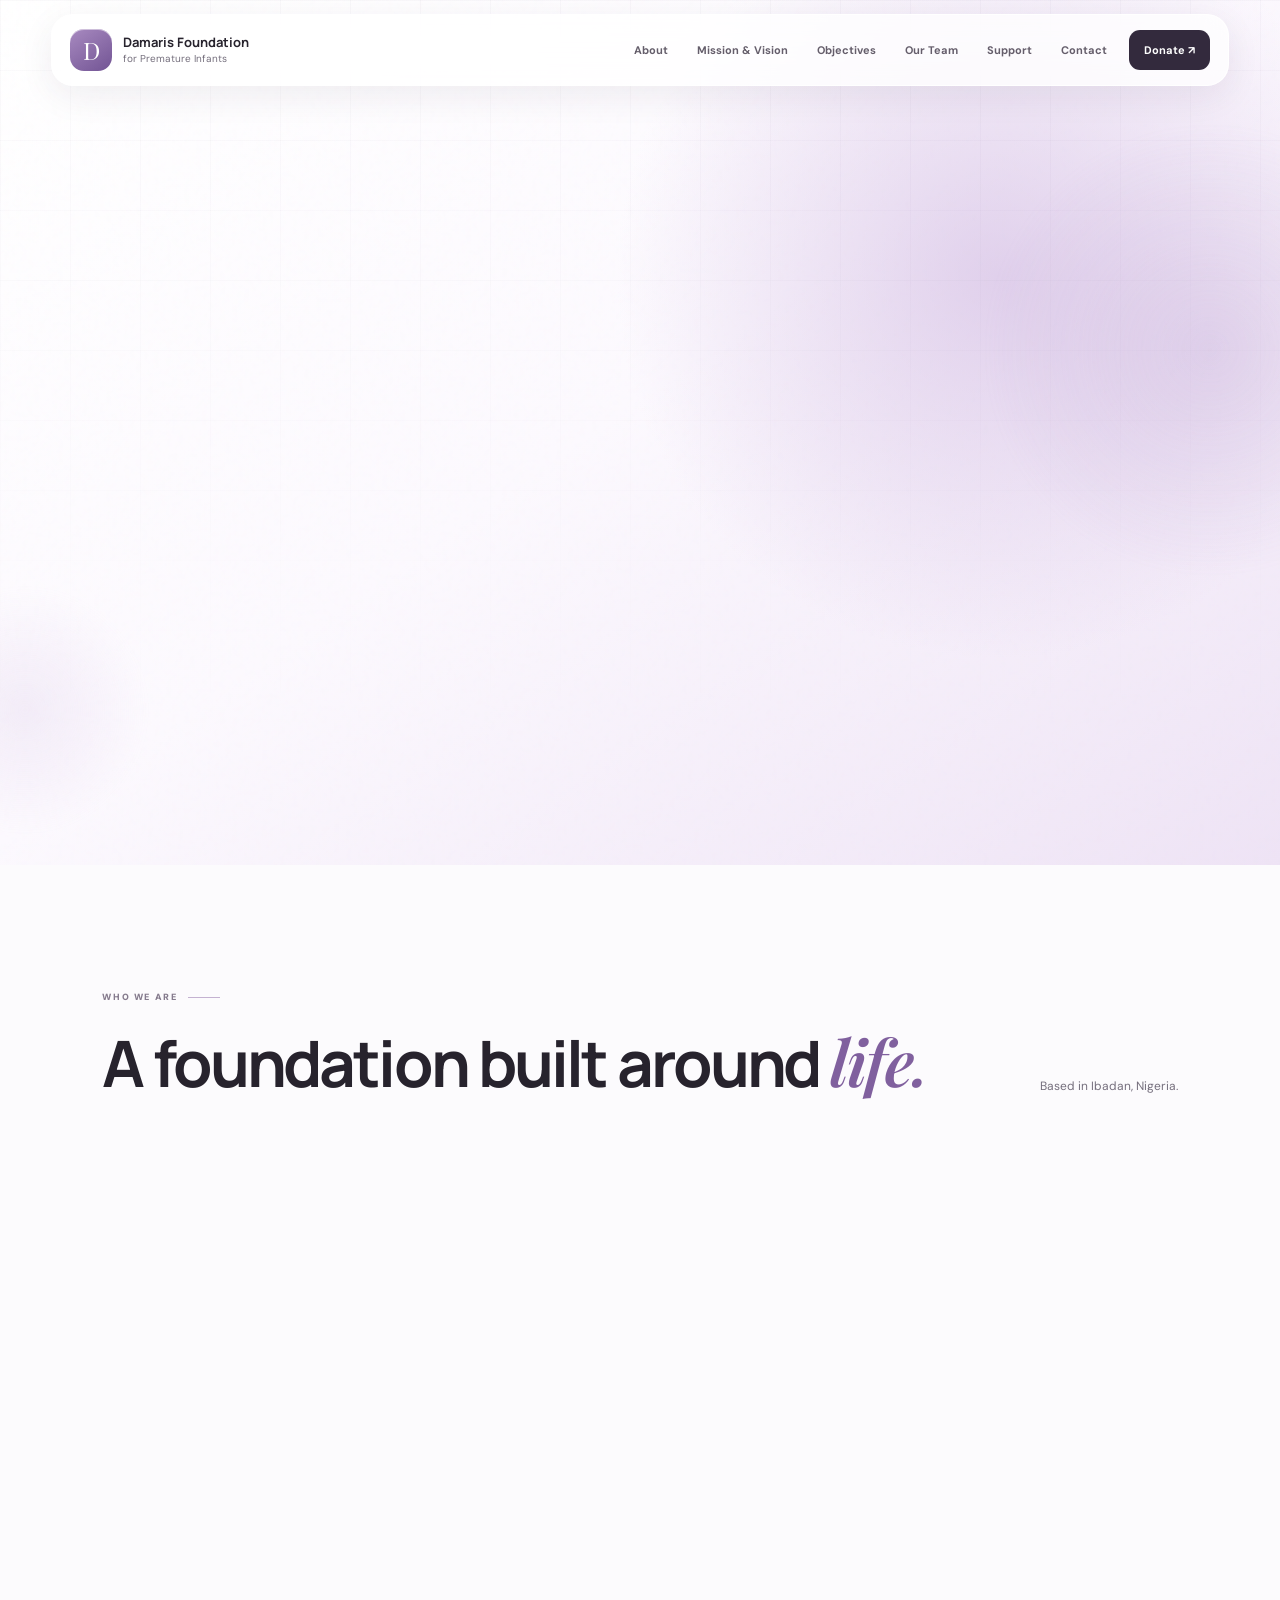
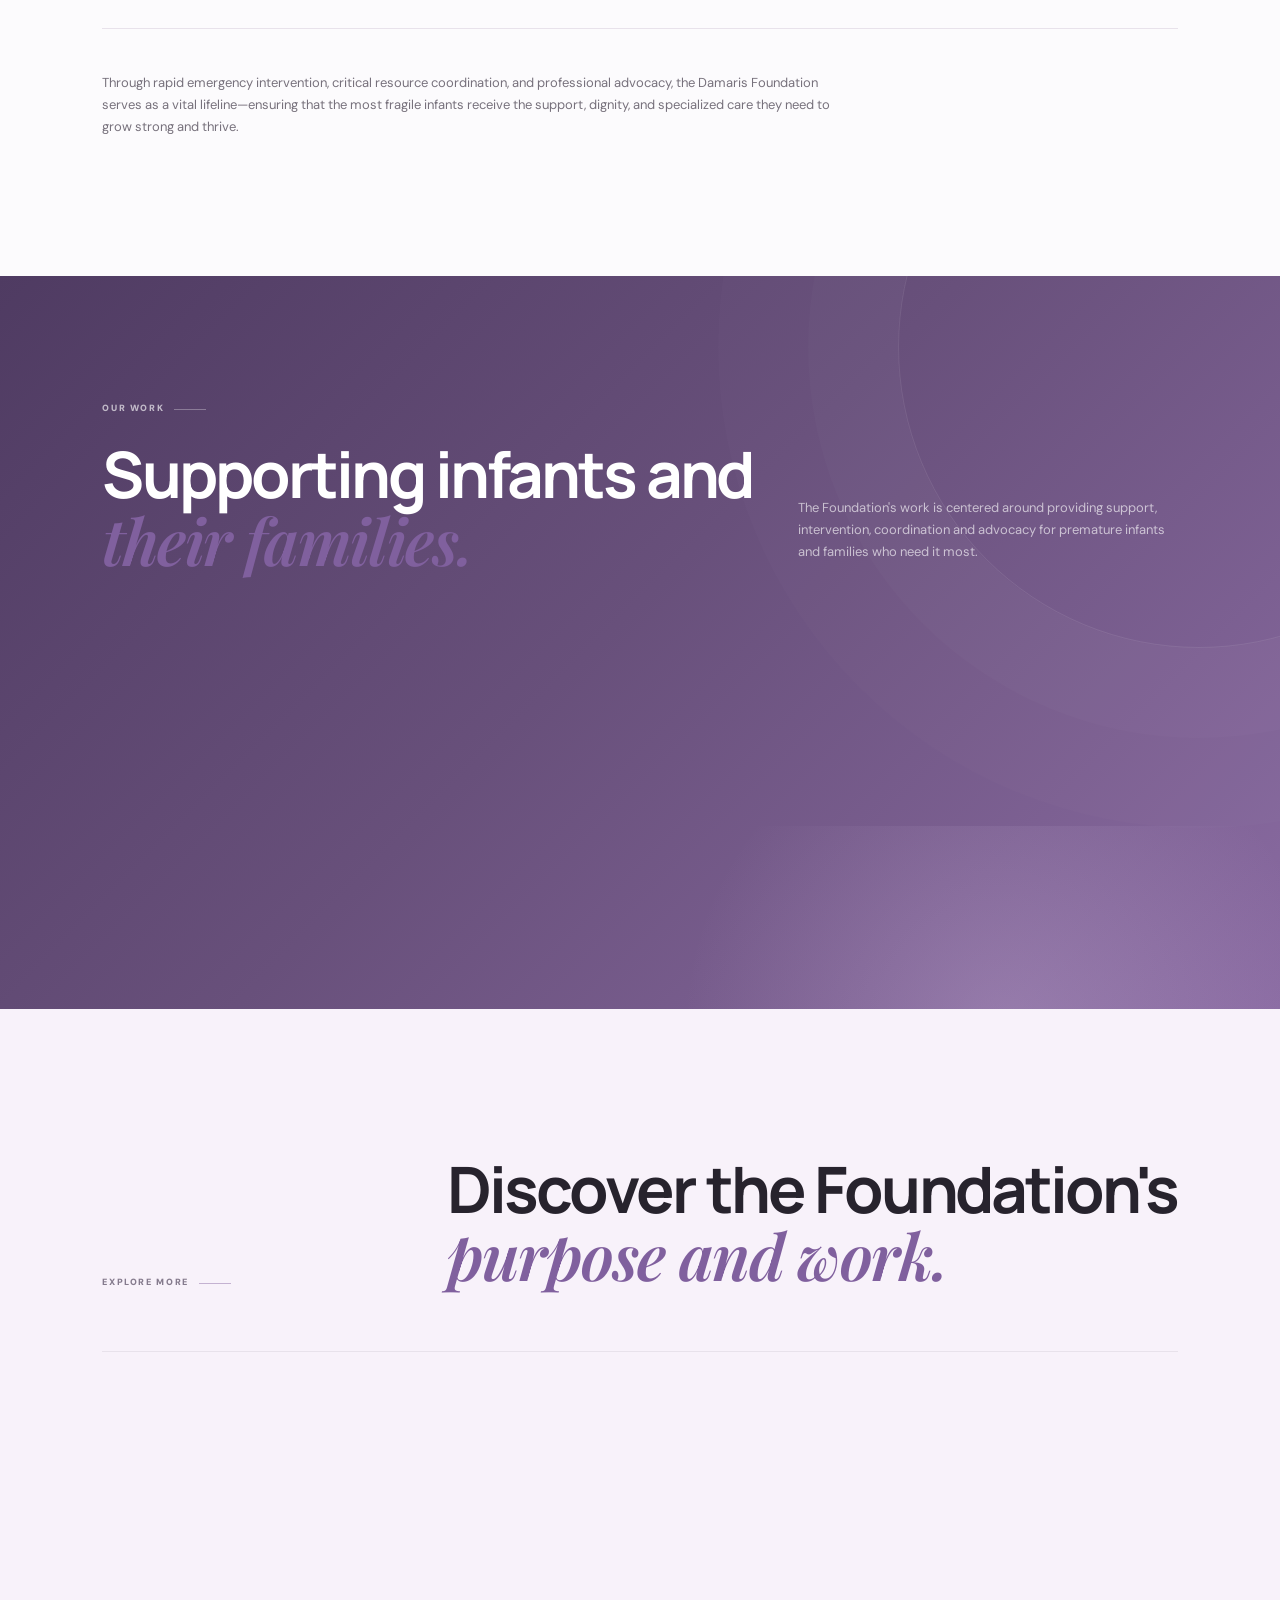
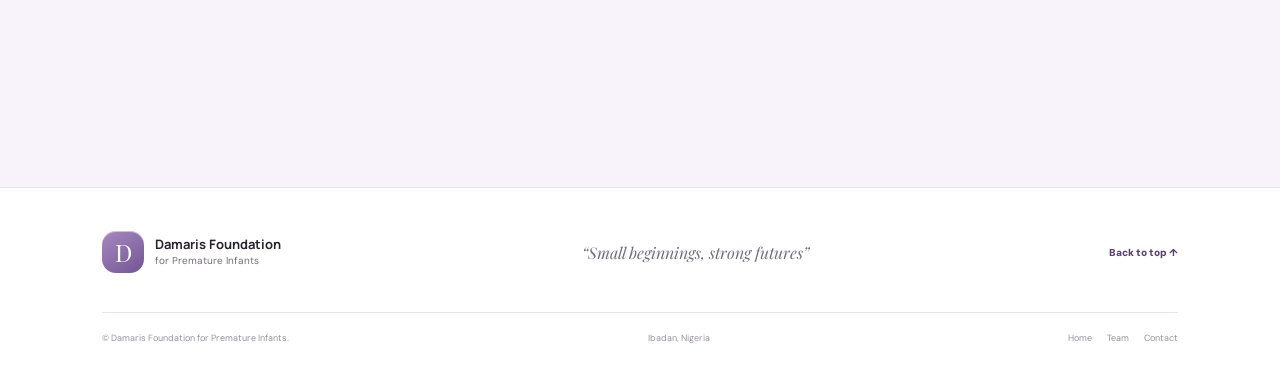
==== about.html @ d42436b1 "Create about.html" ====
<!doctype html>

<html lang="en">
<head>
<meta charset="utf-8">
<meta name="viewport" content="width=device-width,initial-scale=1">
<meta name="description" content="About the Damaris Foundation for Premature Infants.">
<meta name="theme-color" content="#cbb6dc"><title>About Us — Damaris Foundation for Premature Infants</title><link rel="preconnect" href="https://fonts.googleapis.com">
<link rel="preconnect" href="https://fonts.gstatic.com" crossorigin>
<link href="https://fonts.googleapis.com/css2?family=DM+Sans:wght@400;500;600;700&family=Manrope:wght@500;600;700;800&family=Playfair+Display:ital,wght@0,600;0,700;1,600;1,700&display=swap" rel="stylesheet"><link rel="stylesheet" href="style.css">
</head><body><div class="progress" id="progress"></div>
<div class="cursor-glow" id="cursorGlow"></div><!-- =========================
     HEADER
========================= --><header class="site-header" id="top">  <a class="brand" href="index.html" aria-label="Damaris Foundation home"><span class="brand-mark">
  <span>D</span>
</span>

<span>
  <strong>Damaris Foundation</strong>
  <small>for Premature Infants</small>
</span>

  </a><button
class="menu-toggle"
aria-label="Open navigation"
aria-expanded="false"

«»

<span></span>
<span></span>

  </button>  <nav class="nav" aria-label="Main navigation"><a href="about.html">About</a>

<a href="mission.html">Mission &amp; Vision</a>

<a href="objectives.html">Objectives</a>

<a href="team.html">Our Team</a>

<a href="support.html">Support</a>

<a href="contact.html">Contact</a>

<a class="nav-donate" href="support.html#donate">
  Donate <span>↗</span>
</a>

  </nav></header><main><!-- =========================
     PAGE HERO
========================= --><section class="hero">  <div class="hero-noise"></div>
  <div class="hero-orb orb-one"></div>
  <div class="hero-orb orb-two"></div>  <div class="hero-copy reveal"><div class="eyebrow-pill">
  <span></span>
  ABOUT THE FOUNDATION
</div>

<h1>
  Protecting fragile lives with
  <em>compassion.</em>
</h1>

<p class="hero-text">
  The Damaris Foundation for Premature Infants is a dedicated
  non-governmental organization based in Ibadan, Nigeria, working
  to reduce infant mortality and long-term disability caused by
  premature birth.
</p>

<div class="hero-meta">

  <span>
    <i></i>
    Ibadan, Nigeria
  </span>

  <span>
    Small beginnings · Strong futures
  </span>

</div>

  </div>  <div class="hero-stage reveal delay-2"><div class="stage-ring ring-one"></div>
<div class="stage-ring ring-two"></div>

<div class="stage-card main-stage-card">

  <img
    src="file_00000000c2e4821084c634d9afd5cbf8.png"
    alt="Damaris Foundation for Premature Infants logo"
  >

  <div class="stage-overlay"></div>

  <div class="stage-caption">

    <span>
      Small beginnings, strong futures
    </span>

    <strong>
      Damaris Foundation
    </strong>

  </div>

</div>

  </div></section><!-- =========================
     WHO WE ARE
========================= --><section class="section about-section">  <div class="section-kicker">
    WHO WE ARE
    <span></span>
  </div>  <div class="about-heading"><h2>
  A foundation built around
  <em>life.</em>
</h2>

<div class="heading-note">
  Based in Ibadan, Nigeria.
</div>

  </div>  <div class="about-layout"><div class="about-lead reveal">

  <p>
    The Damaris Foundation for Premature Infants is a dedicated
    non-governmental organization based in Ibadan, Nigeria, working
    tirelessly to reduce infant mortality and long-term disability
    caused by premature birth.
  </p>

  <p>
    Our mission is deeply inspired by the truth of Job 33:4:
    “The Spirit of God has made me; the breath of the Almighty gives me life.”
    We believe that every premature baby fighting for their breath
    in a neonatal unit is a precious child with a divine purpose.
  </p>

</div>


<div class="about-side reveal delay-1">

  <div class="quote-line"></div>

  <p>
    A premature arrival should never mean an early departure,
    and financial hardship should never stand in the way of a
    child’s right to breathe and survive.
  </p>

  <div class="side-label">
    THE DAMARIS BELIEF
  </div>

</div>

  </div>  <div class="about-bottom"><p>
  Through rapid emergency intervention, critical resource
  coordination, and professional advocacy, the Damaris Foundation
  serves as a vital lifeline—ensuring that the most fragile infants
  receive the support, dignity, and specialized care they need
  to grow strong and thrive.
</p>

  </div></section><!-- =========================
     WHAT WE DO
========================= --><section class="section purpose-section">  <div class="section-kicker light">
    OUR WORK
    <span></span>
  </div>  <div class="purpose-intro"><h2>
  Supporting infants and
  <br><em>their families.</em>
</h2>

<p>
  The Foundation's work is centered around providing support,
  intervention, coordination and advocacy for premature infants
  and families who need it most.
</p>

  </div>  <div class="purpose-grid"><article class="purpose-card reveal">

  <div class="card-number">
    01
  </div>

  <span>
    INTERVENTION
  </span>

  <h3>
    Rapid emergency support.
  </h3>

  <p>
    Through rapid emergency intervention and critical resource
    coordination, the Foundation seeks to help fragile infants
    receive the support they need.
  </p>

</article>


<article class="purpose-card accent reveal delay-1">

  <div class="card-number">
    02
  </div>

  <span>
    ADVOCACY
  </span>

  <h3>
    Professional advocacy.
  </h3>

  <p>
    The Foundation works to advocate for improved accessibility
    and support for premature infants and their families.
  </p>

</article>

  </div></section><!-- =========================
     NEXT STEPS
========================= --><section class="section values-section">  <div class="section-heading"><div class="section-kicker">
  EXPLORE MORE
  <span></span>
</div>

<h2>
  Discover the Foundation's
  <br><em>purpose and work.</em>
</h2>

  </div>  <div class="value-grid"><a
  class="value-card reveal"
  href="mission.html"
>

  <span>01</span>

  <div>

    <h3>
      Mission &amp; Vision
    </h3>

    <p>
      Learn about the Foundation's mission and vision.
    </p>

  </div>

  <b>↗</b>

</a>


<a
  class="value-card reveal delay-1"
  href="objectives.html"
>

  <span>02</span>

  <div>

    <h3>
      Our Objectives
    </h3>

    <p>
      Explore the Foundation's 15 objectives.
    </p>

  </div>

  <b>↗</b>

</a>


<a
  class="value-card reveal delay-2"
  href="team.html"
>

  <span>03</span>

  <div>

    <h3>
      Our Team
    </h3>

    <p>
      Meet the people supporting the Foundation's work.
    </p>

  </div>

  <b>↗</b>

</a>

  </div></section></main><!-- =========================
     FOOTER
========================= --><footer>  <div class="footer-top"><div class="brand footer-brand">

  <span class="brand-mark">
    <span>D</span>
  </span>

  <span>
    <strong>Damaris Foundation</strong>
    <small>for Premature Infants</small>
  </span>

</div>

<p>
  “Small beginnings, strong futures”
</p>

<a
  class="back-top"
  href="#top"
>
  Back to top ↑
</a>

  </div>  <div class="footer-bottom"><span>
  © <span id="year"></span>
  Damaris Foundation for Premature Infants.
</span>

<span>
  Ibadan, Nigeria
</span>

<div>

  <a href="index.html">
    Home
  </a>

  <a href="team.html">
    Team
  </a>

  <a href="contact.html">
    Contact
  </a>

</div>

  </div></footer><script src="script.js"></script></body>
</html>
---- style.css ----
:root{--ink:#27232d;--muted:#756f7d;--purple:#8767a8;--purple-deep:#5e4678;--lilac:#f1ebf7;--lilac-2:#e8def1;--paper:#fcfbfd;--white:#fff;--line:#e8e2eb;--dark:#332a3d;--shadow:0 25px 70px rgba(62,42,79,.11);--ease:cubic-bezier(.2,.8,.2,1)}*{box-sizing:border-box}html{scroll-behavior:smooth}body{margin:0;background:var(--paper);color:var(--ink);font-family:'DM Sans',sans-serif;line-height:1.7;overflow-x:hidden}body.modal-open{overflow:hidden}a{color:inherit;text-decoration:none}button{font:inherit}img{max-width:100%;display:block}.progress{position:fixed;top:0;left:0;width:0;height:3px;background:linear-gradient(90deg,#b99ad3,#7c5b9f);z-index:100}.cursor-glow{position:fixed;width:260px;height:260px;border-radius:50%;pointer-events:none;background:radial-gradient(circle,rgba(177,143,204,.14),transparent 65%);transform:translate(-50%,-50%);z-index:0;mix-blend-mode:multiply}.site-header{position:fixed;top:14px;left:4%;right:4%;height:72px;display:flex;align-items:center;justify-content:space-between;padding:0 18px;background:rgba(255,255,255,.78);border:1px solid rgba(255,255,255,.9);box-shadow:0 10px 35px rgba(47,32,58,.07);backdrop-filter:blur(18px);-webkit-backdrop-filter:blur(18px);border-radius:22px;z-index:80;transition:.35s var(--ease)}.site-header.scrolled{top:8px;height:66px;box-shadow:0 15px 45px rgba(47,32,58,.11)}.brand{display:flex;align-items:center;gap:11px}.brand-mark{width:42px;height:42px;border-radius:14px;background:linear-gradient(145deg,#a88ac0,#725494);display:grid;place-items:center;color:#fff;box-shadow:inset 0 1px rgba(255,255,255,.5)}.brand-mark span{font-family:'Playfair Display',serif;font-size:24px}.brand strong,.brand small{display:block;line-height:1.15}.brand strong{font-family:Manrope,sans-serif;font-size:13px}.brand small{font-size:10px;color:var(--muted);margin-top:3px}.nav{display:flex;align-items:center;gap:5px}.nav>a{font-size:11px;font-weight:700;color:#655e6b;padding:10px 12px;border-radius:11px;transition:.25s}.nav>a:hover{background:var(--lilac);color:var(--purple-deep)}.nav .nav-donate{background:var(--dark);color:#fff;padding:11px 15px;margin-left:5px}.nav-donate span{display:inline-block;transition:.25s}.nav-donate:hover{background:var(--purple)!important;color:#fff!important}.nav-donate:hover span{transform:translate(2px,-2px)}.menu-toggle{display:none;border:0;background:transparent;width:42px;height:42px;border-radius:12px}.menu-toggle span{display:block;width:20px;height:2px;background:var(--ink);margin:5px auto}.hero{position:relative;min-height:850px;padding:170px 8% 95px;display:grid;grid-template-columns:1.02fr .98fr;align-items:center;gap:6%;overflow:hidden;background:radial-gradient(circle at 80% 35%,rgba(216,198,228,.42),transparent 30%),linear-gradient(145deg,#fff 0%,#fcfafd 55%,#f4eef8 100%)}.hero:before{content:'';position:absolute;inset:0;background-image:linear-gradient(rgba(111,87,129,.035) 1px,transparent 1px),linear-gradient(90deg,rgba(111,87,129,.035) 1px,transparent 1px);background-size:70px 70px;mask-image:linear-gradient(to bottom,#000,transparent 85%)}.hero-noise{position:absolute;inset:0;opacity:.035;background-image:url("data:image/svg+xml,%3Csvg viewBox='0 0 180 180' xmlns='http://www.w3.org/2000/svg'%3E%3Cfilter id='n'%3E%3CfeTurbulence type='fractalNoise' baseFrequency='.8' numOctaves='4' stitchTiles='stitch'/%3E%3C/filter%3E%3Crect width='100%25' height='100%25' filter='url(%23n)' opacity='.35'/%3E%3C/svg%3E")} .hero-orb{position:absolute;border-radius:50%;filter:blur(2px);animation:float 9s ease-in-out infinite}.orb-one{width:460px;height:460px;right:-160px;top:120px;background:radial-gradient(circle,rgba(166,132,194,.2),rgba(166,132,194,0) 70%)}.orb-two{width:250px;height:250px;left:-100px;bottom:30px;background:radial-gradient(circle,rgba(214,192,228,.24),transparent 70%);animation-delay:-3s}.hero-copy,.hero-stage{position:relative;z-index:2}.eyebrow-pill{display:inline-flex;align-items:center;gap:9px;border:1px solid var(--line);background:rgba(255,255,255,.68);padding:8px 12px;border-radius:999px;font-size:9px;font-weight:800;letter-spacing:.16em;color:#6f6678;box-shadow:0 8px 25px rgba(66,44,82,.04)}.eyebrow-pill span{width:6px;height:6px;border-radius:50%;background:var(--purple);box-shadow:0 0 0 5px rgba(135,103,168,.1)}h1,h2,h3{font-family:Manrope,sans-serif;line-height:1.04;margin:0}h1{font-size:clamp(52px,6.5vw,91px);letter-spacing:-.055em;margin:28px 0 24px;font-weight:800}h1 em,h2 em,h3 em{font-family:'Playfair Display',serif;font-weight:600;color:var(--purple);letter-spacing:-.025em}.hero-text{max-width:570px;font-size:17px;color:#6e6874;line-height:1.8}.scripture-card{display:flex;gap:14px;max-width:570px;margin:29px 0 28px;padding:18px 20px;border:1px solid rgba(125,94,153,.15);background:rgba(255,255,255,.66);border-radius:18px;box-shadow:0 15px 40px rgba(82,57,98,.05)}.verse-mark{font-family:'Playfair Display',serif;font-size:42px;color:#b79aca;line-height:.7}.scripture-card span{font-size:9px;font-weight:800;letter-spacing:.18em;color:var(--purple-deep)}.scripture-card p{margin:5px 0 0;font-family:'Playfair Display',serif;font-style:italic;font-size:16px;line-height:1.5;color:#49414f}.hero-actions{display:flex;gap:10px;align-items:center}.btn{display:inline-flex;align-items:center;justify-content:center;gap:10px;border-radius:13px;padding:14px 18px;font-size:11px;font-weight:800;letter-spacing:.02em;border:1px solid transparent;transition:.35s var(--ease);cursor:pointer}.btn span{transition:.35s}.btn:hover{transform:translateY(-3px);box-shadow:0 14px 30px rgba(66,44,82,.13)}.btn:hover span{transform:translate(3px,-3px)}.primary{background:var(--dark);color:#fff}.primary:hover{background:var(--purple)}.ghost{background:rgba(255,255,255,.72);border-color:var(--line)}.hero-meta{display:flex;gap:22px;margin-top:27px;font-size:10px;color:#8a828e;font-weight:700}.hero-meta span:first-child{display:flex;align-items:center;gap:7px}.hero-meta i{width:6px;height:6px;border-radius:50%;background:var(--purple)}.hero-stage{min-height:570px;display:grid;place-items:center}.stage-ring{position:absolute;border:1px solid rgba(130,95,157,.15);border-radius:50%;animation:spin 20s linear infinite}.ring-one{width:570px;height:570px}.ring-two{width:455px;height:455px;border-style:dashed;animation-duration:28s;animation-direction:reverse}.main-stage-card{position:relative;width:min(410px,80%);height:530px;border-radius:180px 180px 28px 28px;overflow:hidden;box-shadow:0 35px 90px rgba(72,49,89,.2);transform:rotate(1deg);animation:heroFloat 7s ease-in-out infinite}.main-stage-card img{width:100%;height:100%;object-fit:cover;filter:saturate(.85) contrast(.96)}.stage-overlay{position:absolute;inset:0;background:linear-gradient(to top,rgba(36,27,43,.76),transparent 55%)}.stage-caption{position:absolute;left:30px;right:30px;bottom:28px;color:#fff}.stage-caption span{font-size:10px;opacity:.75}.stage-caption strong{display:block;font-family:'Playfair Display',serif;font-size:29px;line-height:1.1;margin-top:6px}.floating-card{position:absolute;background:rgba(255,255,255,.88);border:1px solid rgba(255,255,255,.95);backdrop-filter:blur(14px);box-shadow:var(--shadow);border-radius:18px;padding:15px 17px;display:flex;gap:12px;z-index:4;animation:float 6s ease-in-out infinite}.floating-top{top:70px;right:2px}.floating-bottom{bottom:56px;left:2px;animation-delay:-2s}.mini-icon{width:38px;height:38px;border-radius:12px;background:var(--lilac);display:grid;place-items:center;color:var(--purple);font-size:23px}.floating-card small{display:block;font-size:8px;font-weight:800;letter-spacing:.14em;color:#8b8191}.floating-card strong{display:block;font-family:Manrope,sans-serif;font-size:12px;line-height:1.35}.floating-card a{font-size:11px;color:var(--purple);font-weight:800}.pulse-dot,.emergency-badge i{width:7px;height:7px;background:#9c78b9;border-radius:50%;display:inline-block;box-shadow:0 0 0 6px rgba(156,120,185,.11);margin-top:5px}.scroll-cue{position:absolute;bottom:30px;left:8%;display:flex;align-items:center;gap:13px;font-size:9px;text-transform:uppercase;letter-spacing:.18em;color:#938b99;font-weight:800;z-index:2}.scroll-cue i{font-style:normal;font-size:17px;animation:bob 1.7s ease-in-out infinite}.trust-strip{display:grid;grid-template-columns:repeat(5,1fr);border-bottom:1px solid var(--line);background:#fff}.trust-strip div{padding:18px 10px;text-align:center;border-right:1px solid var(--line);font-size:10px;font-weight:800;letter-spacing:.08em;color:#6d6572}.trust-strip div:last-child{border:0}.trust-strip span{color:#b09bc0;margin-right:7px}.section{position:relative;padding:125px 8%;overflow:hidden}.section-kicker{display:flex;align-items:center;gap:10px;font-size:9px;letter-spacing:.18em;font-weight:900;color:#857b8d}.section-kicker span{width:32px;height:1px;background:#c4b2d1}.section-kicker.light{color:rgba(255,255,255,.64)}.section-kicker.light span{background:rgba(255,255,255,.3)}.about-heading{display:flex;justify-content:space-between;align-items:end;gap:50px;margin-top:23px}.about-heading h2,.section-heading h2,.purpose-intro h2,.objectives-head h2,.team-head h2,.gallery-head h2,.contact-head h2{font-size:clamp(38px,5vw,65px);letter-spacing:-.045em}.heading-note{max-width:300px;color:var(--muted);font-size:12px}.about-layout{display:grid;grid-template-columns:1.2fr .8fr;gap:11%;margin-top:65px}.about-lead p:first-child{font-family:'Playfair Display',serif;font-size:28px;line-height:1.42;color:#443b49}.about-lead p{font-size:15px;color:#706976;max-width:710px}.about-side{padding:25px 0}.quote-line{width:48px;height:3px;background:var(--purple);margin-bottom:23px}.about-side p{font-family:'Playfair Display',serif;font-style:italic;font-size:26px;line-height:1.35;color:#443a49}.side-label{margin-top:35px;font-size:9px;letter-spacing:.18em;font-weight:900;color:#a096a6}.about-bottom{display:grid;grid-template-columns:1fr auto;gap:40px;border-top:1px solid var(--line);margin-top:55px;padding-top:30px}.about-bottom p{max-width:730px;color:#77717c;font-size:13px}.arrow-link{align-self:center;font-size:11px;font-weight:900;color:var(--purple-deep);border-bottom:1px solid #cdbddd;padding-bottom:4px}.arrow-link span{margin-left:9px}.purpose-section{background:linear-gradient(135deg,#30273a,#42334d 70%,#59426a);color:#fff}.purpose-section:before{content:'';position:absolute;width:600px;height:600px;right:-220px;top:-230px;border-radius:50%;border:1px solid rgba(255,255,255,.09);box-shadow:0 0 0 90px rgba(255,255,255,.015),0 0 0 180px rgba(255,255,255,.01)}.purpose-intro{display:flex;justify-content:space-between;align-items:end;gap:40px;margin-top:24px}.purpose-intro h2{font-size:clamp(42px,5vw,68px)}.purpose-intro p{max-width:380px;color:rgba(255,255,255,.63);font-size:13px}.purpose-grid{display:grid;grid-template-columns:1fr 1fr;gap:20px;margin-top:55px}.purpose-card{position:relative;padding:35px;border-radius:25px;background:rgba(255,255,255,.07);border:1px solid rgba(255,255,255,.1);overflow:hidden;transition:.45s var(--ease)}.purpose-card:hover{transform:translateY(-8px);background:rgba(255,255,255,.1)}.purpose-card.accent{background:linear-gradient(145deg,#9a79b8,#725392)}.purpose-card .card-number{position:absolute;right:28px;top:23px;font-size:12px;color:rgba(255,255,255,.4);font-weight:800}.purpose-card>span{font-size:9px;letter-spacing:.18em;font-weight:900;color:rgba(255,255,255,.62)}.purpose-card h3{font-size:31px;margin:20px 0 16px;max-width:450px}.purpose-card p{color:rgba(255,255,255,.78);font-size:14px;max-width:560px}.purpose-card .expand-copy{border-top:1px solid rgba(255,255,255,.12);margin-top:22px;padding-top:20px;color:rgba(255,255,255,.63);font-size:12px}.values-section{background:#fff}.section-heading{display:flex;justify-content:space-between;align-items:end;gap:40px}.section-heading h2{margin-top:22px}.value-grid{margin-top:60px;border-top:1px solid var(--line)}.value-card{width:100%;display:grid;grid-template-columns:70px 1fr 40px;gap:25px;text-align:left;align-items:center;padding:27px 0;border:0;border-bottom:1px solid var(--line);background:transparent;cursor:pointer;transition:.4s var(--ease)}.value-card:hover{padding-left:18px;padding-right:18px;background:var(--lilac);border-radius:17px}.value-card>span{font-size:10px;color:#b09bc0;font-weight:900}.value-card h3{font-size:22px;margin-bottom:5px}.value-card p{margin:0;color:#77717c;font-size:12px;max-width:720px}.value-card>b{font-size:17px;color:var(--purple);font-weight:500;justify-self:end;transition:.35s}.value-card:hover>b{transform:translate(4px,-4px)}.objectives-section{background:#f6f2f8}.objectives-head{display:flex;justify-content:space-between;align-items:end;gap:40px}.objectives-head>p{max-width:370px;color:#77717c;font-size:12px}.objective-progress{display:flex;align-items:center;gap:13px;margin:50px 0 18px}.objective-progress>span{font-family:'Playfair Display',serif;font-size:25px;color:var(--purple)}.objective-progress>div{height:2px;background:#ddd2e3;flex:1}.objective-progress i{display:block;width:15%;height:100%;background:var(--purple)}.objective-progress small{font-size:9px;color:#9a909f;text-transform:uppercase;letter-spacing:.15em}.objectives{border-top:1px solid #ded4e3}.objective{border-bottom:1px solid #ded4e3}.objective button{width:100%;border:0;background:transparent;display:grid;grid-template-columns:60px 1fr 30px;align-items:center;gap:10px;padding:20px 0;text-align:left;cursor:pointer}.objective button>span:first-child{font-size:10px;color:#a993b9;font-weight:900}.objective strong{font-family:Manrope,sans-serif;font-size:13px}.objective button>span:last-child{font-size:20px;color:#8d7a9b;text-align:right;transition:.3s}.objective.open button>span:last-child{transform:rotate(45deg)}.objective .body{max-height:0;overflow:hidden;color:#716a77;font-size:12px;line-height:1.8;transition:max-height .55s var(--ease),padding .55s var(--ease);padding:0 70px}.objective.open .body{max-height:180px;padding:0 70px 22px}.team-section{background:#fff}.team-head{display:flex;justify-content:space-between;align-items:end;gap:40px}.team-head>p{max-width:320px;color:#77717c;font-size:12px}.team-feature{margin-top:60px;display:grid;grid-template-columns:1fr 1fr;background:#f2edf6;border-radius:30px;overflow:hidden;min-height:550px}.feature-image{overflow:hidden}.feature-image img{width:100%;height:100%;object-fit:cover;object-position:center;filter:saturate(.86);transition:transform 1s var(--ease)}.team-feature:hover .feature-image img{transform:scale(1.04)}.feature-copy{position:relative;padding:55px;display:flex;flex-direction:column;justify-content:center}.feature-number{position:absolute;top:40px;right:42px;font-size:10px;color:#ae9aba;font-weight:900}.feature-copy small{font-size:9px;letter-spacing:.18em;color:#8b8091;font-weight:900}.feature-copy h3{font-size:clamp(42px,5vw,69px);margin:20px 0 20px;letter-spacing:-.055em}.feature-copy p{max-width:440px;color:#746d79;font-size:13px}.feature-open{align-self:flex-start;border:0;background:transparent;padding:0;margin-top:25px;font-size:11px;font-weight:900;color:var(--purple-deep);cursor:pointer}.feature-open span{margin-left:8px}.team-grid{display:grid;grid-template-columns:repeat(4,1fr);gap:15px;margin-top:18px}.team-card{position:relative;border-radius:20px;overflow:hidden;background:#f7f4f8;border:1px solid var(--line);cursor:pointer;min-height:340px;transition:.5s var(--ease)}.team-card:hover{transform:translateY(-8px);box-shadow:var(--shadow)}.team-card img{width:100%;height:260px;object-fit:cover;transition:transform .8s var(--ease);filter:saturate(.9)}.team-card:hover img{transform:scale(1.045)}.team-card-info{padding:15px}.team-card h3{font-size:16px;line-height:1.2}.team-card p{margin:7px 0 0;color:#8a828e;font-size:10px;line-height:1.4}.team-placeholder{height:260px;background:radial-gradient(circle at 50% 35%,#ddd0e6,transparent 28%),linear-gradient(135deg,#f4eff7,#e8dfef);position:relative}.team-placeholder:after{content:'+';position:absolute;inset:0;display:grid;place-items:center;color:#a58eb3;font-size:40px;font-weight:200}.support-section{background:#fff;padding-top:95px}.support-shell{position:relative;overflow:hidden;border-radius:34px;padding:75px 7%;background:linear-gradient(135deg,#342a40,#4d3a5c);color:#fff;display:grid;grid-template-columns:1.2fr .8fr;gap:50px;align-items:center}.support-shell:before{content:'';position:absolute;width:500px;height:500px;border:1px solid rgba(255,255,255,.08);border-radius:50%;right:-100px;top:-230px;box-shadow:0 0 0 70px rgba(255,255,255,.015),0 0 0 140px rgba(255,255,255,.01)}.support-copy,.support-action{position:relative;z-index:2}.support-copy h2{font-size:clamp(45px,5vw,68px);letter-spacing:-.05em;margin:20px 0}.support-copy p{max-width:600px;color:rgba(255,255,255,.68);font-size:13px}.support-action{border-left:1px solid rgba(255,255,255,.12);padding-left:45px}.emergency-badge{display:flex;align-items:center;gap:9px;font-size:9px;letter-spacing:.15em;font-weight:900;color:#cab8d5}.big-phone{font-family:'Playfair Display',serif;font-size:37px;display:block;margin:16px 0 22px}.support-buttons{display:flex;gap:8px}.btn.light{background:#fff;color:#382d43}.btn.outline-light{border-color:rgba(255,255,255,.25);color:#fff;background:transparent}.gallery-section{background:#f7f4f8}.gallery-head{display:flex;justify-content:space-between;align-items:end;gap:40px;margin-top:20px}.gallery-head p{max-width:320px;color:#77717c;font-size:12px}.gallery-grid{display:grid;grid-template-columns:1.2fr .8fr .8fr;grid-template-rows:250px 250px;gap:14px;margin-top:55px}.gallery-item{position:relative;border:0;padding:0;overflow:hidden;border-radius:20px;background:#ddd;cursor:pointer}.gallery-item.tall{grid-row:span 2}.gallery-item img{width:100%;height:100%;object-fit:cover;transition:transform .8s var(--ease);filter:saturate(.83)}.gallery-item:after{content:'';position:absolute;inset:0;background:linear-gradient(to top,rgba(27,20,33,.6),transparent 55%)}.gallery-item span{position:absolute;z-index:2;left:20px;bottom:18px;color:#fff;font-size:9px;letter-spacing:.12em;font-weight:800}.gallery-item:hover img{transform:scale(1.06)}.donate-section{background:#fff}.donate-card{min-height:390px;border:1px solid var(--line);border-radius:30px;background:linear-gradient(135deg,#fff,#f5eff8);display:grid;grid-template-columns:1fr .7fr;align-items:center;gap:30px;padding:65px 7%;overflow:hidden;position:relative}.donate-card:after{content:'';position:absolute;width:370px;height:370px;border-radius:50%;right:-120px;bottom:-190px;background:rgba(171,140,194,.15)}.donate-copy h2{font-size:clamp(44px,5vw,68px);margin:20px 0}.donate-copy p{max-width:520px;color:#77717c;font-size:13px}.coming-box{justify-self:end;width:240px;height:240px;border-radius:50%;background:var(--dark);color:#fff;display:flex;flex-direction:column;justify-content:center;align-items:center;text-align:center;box-shadow:0 25px 70px rgba(52,42,64,.2);transform:rotate(5deg);transition:.5s}.coming-box:hover{transform:rotate(0) scale(1.04)}.coming-box span{font-size:8px;letter-spacing:.18em;color:#c8b7d2}.coming-box strong{font-family:'Playfair Display',serif;font-size:31px;line-height:1}.coming-box i{font-style:normal;margin-top:13px;color:#c7b2d4}.contact-section{background:#f4f0f6}.contact-head{display:flex;justify-content:space-between;align-items:end;gap:40px;margin-top:20px}.contact-head p{max-width:300px;color:#77717c;font-size:12px}.contact-grid{display:grid;grid-template-columns:1fr 1fr 1fr;gap:14px;margin-top:55px}.contact-card{padding:30px;border:1px solid var(--line);background:#fff;border-radius:22px;min-height:320px;transition:.4s}.contact-card:hover{transform:translateY(-5px);box-shadow:var(--shadow)}.card-tag{font-size:8px;letter-spacing:.18em;font-weight:900;color:#9a8da2}.contact-card h3{font-size:21px;line-height:1.35;margin:24px 0}.contact-link{display:flex;justify-content:space-between;gap:20px;border-top:1px solid var(--line);padding:14px 0;font-size:11px;color:#6c6472;font-weight:700}.contact-link span{color:var(--purple)}.emergency-card{background:linear-gradient(145deg,#3a2f46,#59426a);color:#fff;border-color:transparent}.emergency-card .emergency-badge{color:#d9c9e2}.emergency-card h3{font-size:29px}.emergency-card p{color:rgba(255,255,255,.58);font-size:11px}.emergency-number{font-family:'Playfair Display',serif;font-size:29px;display:block;margin:17px 0}.mini-actions{display:flex;gap:8px}.mini-actions a{border:1px solid rgba(255,255,255,.18);border-radius:10px;padding:9px 12px;font-size:10px}.social-tag{display:block;margin-top:38px}.socials{display:flex;gap:7px;flex-wrap:wrap;margin-top:12px}.socials a{padding:8px 10px;border:1px solid var(--line);border-radius:10px;font-size:10px;font-weight:800}.socials a:hover{background:var(--lilac);color:var(--purple-deep)}footer{background:#fff;border-top:1px solid var(--line);padding:35px 8% 22px}.footer-top{display:flex;align-items:center;justify-content:space-between;gap:25px;padding-bottom:30px}.footer-top>p{font-family:'Playfair Display',serif;font-style:italic;color:#756d7b}.back-top{font-size:10px;font-weight:900;color:var(--purple-deep)}.footer-bottom{border-top:1px solid var(--line);padding-top:18px;display:flex;align-items:center;gap:25px;justify-content:space-between;color:#9a929e;font-size:9px}.footer-bottom div{display:flex;gap:15px}.modal,.lightbox{position:fixed;inset:0;display:none;z-index:100}.modal.open,.lightbox.open{display:block}.modal-backdrop,.lightbox:before{position:absolute;inset:0;background:rgba(26,20,31,.65);backdrop-filter:blur(12px)}.modal-card{position:relative;width:min(900px,90vw);height:min(590px,88vh);margin:6vh auto;background:#fff;border-radius:28px;overflow:hidden;display:grid;grid-template-columns:.8fr 1.2fr;box-shadow:0 35px 100px rgba(0,0,0,.25);z-index:2}.modal-image-wrap{overflow:hidden;background:#eee}.modal-image-wrap img{width:100%;height:100%;object-fit:cover}.modal-copy{padding:60px 50px;display:flex;flex-direction:column;justify-content:center}.modal-copy h2{font-size:46px;margin:20px 0}.modal-copy p{color:#746d79;font-size:13px;line-height:1.8}.modal-close,.lightbox-close{position:absolute;right:18px;top:15px;border:0;background:#fff;color:#332a3d;width:38px;height:38px;border-radius:50%;font-size:25px;cursor:pointer;z-index:5;box-shadow:0 8px 25px rgba(0,0,0,.12)}.lightbox{align-items:center;justify-content:center}.lightbox:before{content:''}.lightbox img{position:relative;z-index:2;max-width:86vw;max-height:84vh;border-radius:20px;box-shadow:0 30px 100px rgba(0,0,0,.35)}.lightbox-close{z-index:4}.reveal{opacity:0;transform:translateY(25px);transition:opacity .8s var(--ease),transform .8s var(--ease)}.reveal.visible{opacity:1;transform:none}.delay-1{transition-delay:.1s}.delay-2{transition-delay:.2s}.delay-3{transition-delay:.3s}.delay-4{transition-delay:.4s}@keyframes float{0%,100%{transform:translateY(0)}50%{transform:translateY(-14px)}}@keyframes heroFloat{0%,100%{transform:rotate(1deg) translateY(0)}50%{transform:rotate(-1deg) translateY(-10px)}}@keyframes spin{to{transform:rotate(360deg)}}@keyframes bob{0%,100%{transform:translateY(0)}50%{transform:translateY(6px)}}
@media(max-width:1050px){.site-header{left:3%;right:3%}.hero{padding-left:6%;padding-right:6%;gap:3%}.section{padding-left:6%;padding-right:6%}.team-grid{grid-template-columns:repeat(3,1fr)}.floating-top{right:-10px}.floating-bottom{left:-10px}}
@media(max-width:820px){.cursor-glow{display:none}.site-header{top:8px;height:64px;padding:0 12px}.nav{display:none;position:absolute;top:72px;left:0;right:0;background:rgba(255,255,255,.96);padding:10px;border:1px solid var(--line);border-radius:18px;box-shadow:var(--shadow);flex-direction:column;align-items:stretch}.nav.open{display:flex}.nav>a{padding:12px}.menu-toggle{display:block}.hero{grid-template-columns:1fr;min-height:auto;padding-top:135px;padding-bottom:80px}.hero-stage{min-height:540px;margin-top:20px}.main-stage-card{height:480px}.floating-top{top:45px;right:0}.floating-bottom{bottom:40px;left:0}.trust-strip{grid-template-columns:repeat(2,1fr)}.trust-strip div{border-bottom:1px solid var(--line)}.about-heading,.purpose-intro,.section-heading,.objectives-head,.team-head,.gallery-head,.contact-head{display:block}.heading-note,.purpose-intro p,.team-head>p,.gallery-head p,.contact-head p{margin-top:20px}.about-layout,.purpose-grid,.support-shell,.donate-card{grid-template-columns:1fr}.about-bottom{grid-template-columns:1fr}.support-action{border-left:0;border-top:1px solid rgba(255,255,255,.12);padding-left:0;padding-top:30px}.team-feature{grid-template-columns:1fr}.feature-image{height:440px}.team-grid{grid-template-columns:repeat(2,1fr)}.gallery-grid{grid-template-columns:1fr 1fr;grid-template-rows:260px 260px}.gallery-item.tall{grid-row:span 2}.contact-grid{grid-template-columns:1fr}.coming-box{justify-self:start}.footer-top,.footer-bottom{flex-wrap:wrap}}
@media(max-width:560px){h1{font-size:51px}.hero-text{font-size:15px}.hero-stage{min-height:480px}.main-stage-card{height:400px;width:75%}.ring-one{width:420px;height:420px}.ring-two{width:330px;height:330px}.floating-card{padding:11px 12px}.floating-top{top:28px}.floating-bottom{bottom:25px}.floating-card strong{font-size:10px}.section{padding-top:90px;padding-bottom:90px}.about-lead p:first-child{font-size:23px}.purpose-card{padding:28px}.purpose-card h3{font-size:27px}.team-grid{grid-template-columns:1fr}.team-feature{border-radius:22px}.feature-image{height:360px}.feature-copy{padding:35px}.feature-copy h3{font-size:48px}.gallery-grid{display:grid;grid-template-columns:1fr;grid-template-rows:260px 220px 220px 220px}.gallery-item.tall{grid-row:span 1}.donate-card{padding:45px 28px}.coming-box{width:190px;height:190px}.modal-card{width:92vw;height:auto;max-height:88vh;grid-template-columns:1fr;overflow:auto}.modal-image-wrap{height:300px}.modal-copy{padding:30px}.modal-copy h2{font-size:36px}.footer-top{display:block}.footer-top>p{margin:22px 0}.footer-bottom{display:block}.footer-bottom>span{display:block;margin-bottom:8px}.footer-bottom div{margin-top:12px}.objective button{grid-template-columns:38px 1fr 25px}.objective .body,.objective.open .body{padding-left:48px;padding-right:25px}.hero-meta{flex-direction:column;gap:7px}.support-buttons{flex-wrap:wrap}}
@media(prefers-reduced-motion:reduce){*,*:before,*:after{scroll-behavior:auto!important;animation:none!important;transition:none!important}.reveal{opacity:1;transform:none}}
/* Revised visual direction: light lilac is a visible primary accent, with deeper purple reserved for emphasis. */
:root{--lilac:#eee3f5;--lilac-2:#dfcdeb;--lilac-strong:#cdb4df;--purple:#80609e;--purple-deep:#5b4275;--paper:#fcfbfd}
.hero{background:radial-gradient(circle at 78% 32%,rgba(205,180,223,.58),transparent 33%),linear-gradient(145deg,#fff 0%,#fcf9fe 48%,#eee3f5 100%)}
.trust-strip{background:linear-gradient(90deg,#fff,#f7f0fa,#fff)}
.purpose-section{background:linear-gradient(135deg,#4f3b62 0%,#68507b 48%,#8a6ba2 100%)}
.purpose-section:after{content:'';position:absolute;inset:auto -12% -30% 45%;height:55%;background:radial-gradient(circle,rgba(220,200,235,.24),transparent 68%);pointer-events:none}
.values-section{background:#f8f2fa}
.team-section{background:linear-gradient(180deg,#fff 0%,#faf6fc 100%)}
.team-card{background:#fff}
.team-card-info{min-height:94px}
.bio-link{margin-top:11px;padding:0;border:0;background:none;color:var(--purple-deep);font-size:10px;font-weight:800;cursor:pointer}
.bio-link span{display:inline-block;transition:.25s}.bio-link:hover span{transform:translate(3px,-3px)}
.team-placeholder{display:grid;place-items:center;background:linear-gradient(135deg,#f0e6f5,#e0cfea)}
.team-placeholder span{width:64px;height:64px;border-radius:50%;display:grid;place-items:center;background:#fff;color:var(--purple-deep);font-family:Manrope,sans-serif;font-weight:800;box-shadow:0 12px 30px rgba(82,58,99,.12)}
.contact-section{background:linear-gradient(135deg,#f2e9f6,#faf7fc)}
.socials a{display:flex;flex-direction:column;gap:2px}.socials small{font-size:8px;color:#958b9d;font-weight:600}.socials a:hover small{color:var(--purple-deep)}
.modal-copy p:empty{display:none}.modal-image-wrap{background:#eee4f3}
@media(max-width:820px){.site-header{background:rgba(255,255,255,.9)}.hero{background:linear-gradient(160deg,#fff 0%,#f9f3fb 55%,#eee2f5 100%)}.team-grid{grid-template-columns:repeat(2,1fr)}}
@media(max-width:560px){.team-grid{grid-template-columns:1fr}.socials{display:grid;grid-template-columns:1fr}.socials a{width:100%}.hero-actions{flex-wrap:wrap}.hero-actions .btn{width:100%}.scripture-card{padding:15px}.scripture-card p{font-size:14px}.floating-top{right:-5px}.floating-bottom{left:-5px}}
/* =========================
   WELCOME SCREEN
========================= */

.welcome-screen {
  position: fixed;
  inset: 0;
  z-index: 99999;

  display: flex;
  align-items: center;
  justify-content: center;

  background:
    radial-gradient(
      circle at 50% 35%,
      rgba(203, 182, 220, 0.28),
      transparent 42%
    ),
    #ffffff;

  opacity: 1;
  visibility: visible;

  transition:
    opacity 0.9s ease,
    visibility 0.9s ease;
}

.welcome-screen.hide {
  opacity: 0;
  visibility: hidden;
  pointer-events: none;
}

.welcome-content {
  width: min(90%, 600px);
  text-align: center;
  animation: welcomeAppear 1.1s ease both;
}

.welcome-logo {
  display: block;
  width: clamp(160px, 28vw, 250px);
  height: auto;
  margin: 0 auto 28px;
  object-fit: contain;

  animation: logoReveal 1.2s ease both;
}

.welcome-content h1 {
  margin: 0;
  color: #241735;
  font-family: "Manrope", sans-serif;
  font-size: clamp(2rem, 5vw, 3.5rem);
  font-weight: 800;
  letter-spacing: -0.04em;
}

.welcome-subtitle {
  margin: 7px 0 0;
  color: #76549a;
  font-family: "DM Sans", sans-serif;
  font-size: clamp(0.85rem, 2vw, 1.05rem);
  font-weight: 600;
  letter-spacing: 0.16em;
  text-transform: uppercase;
}

.welcome-line {
  width: 0;
  height: 2px;
  margin: 25px auto;
  background: #9b7bc2;

  animation: lineGrow 0.9s ease 0.8s forwards;
}

.welcome-motto {
  margin: 0 0 32px;
  color: #6d6475;
  font-family: "Playfair Display", serif;
  font-size: 1rem;
  font-style: italic;
}

.welcome-enter {
  display: inline-flex;
  align-items: center;
  gap: 8px;

  border: 0;
  border-radius: 999px;

  padding: 14px 25px;

  background: #76549a;
  color: #ffffff;

  font-family: "DM Sans", sans-serif;
  font-size: 0.95rem;
  font-weight: 600;

  cursor: pointer;

  transition:
    transform 0.25s ease,
    box-shadow 0.25s ease;
}

.welcome-enter span {
  transition: transform 0.25s ease;
}

.welcome-enter:hover {
  transform: translateY(-3px);
  box-shadow: 0 14px 35px rgba(118, 84, 154, 0.22);
}

.welcome-enter:hover span {
  transform: translateX(5px);
}


/* =========================
   WELCOME ANIMATIONS
========================= */

@keyframes welcomeAppear {
  from {
    opacity: 0;
    transform: translateY(18px);
  }

  to {
    opacity: 1;
    transform: translateY(0);
  }
}

@keyframes logoReveal {
  from {
    opacity: 0;
    transform: scale(0.82);
  }

  to {
    opacity: 1;
    transform: scale(1);
  }
}

@keyframes lineGrow {
  from {
    width: 0;
    opacity: 0;
  }

  to {
    width: 55px;
    opacity: 1;
  }
}


/* =========================
   MOBILE WELCOME SCREEN
========================= */

@media (max-width: 600px) {

  .welcome-logo {
    width: 170px;
    margin-bottom: 22px;
  }

  .welcome-content h1 {
    font-size: 2rem;
  }

  .welcome-subtitle {
    font-size: 0.78rem;
    letter-spacing: 0.12em;
  }

  .welcome-motto {
    font-size: 0.9rem;
  }

}
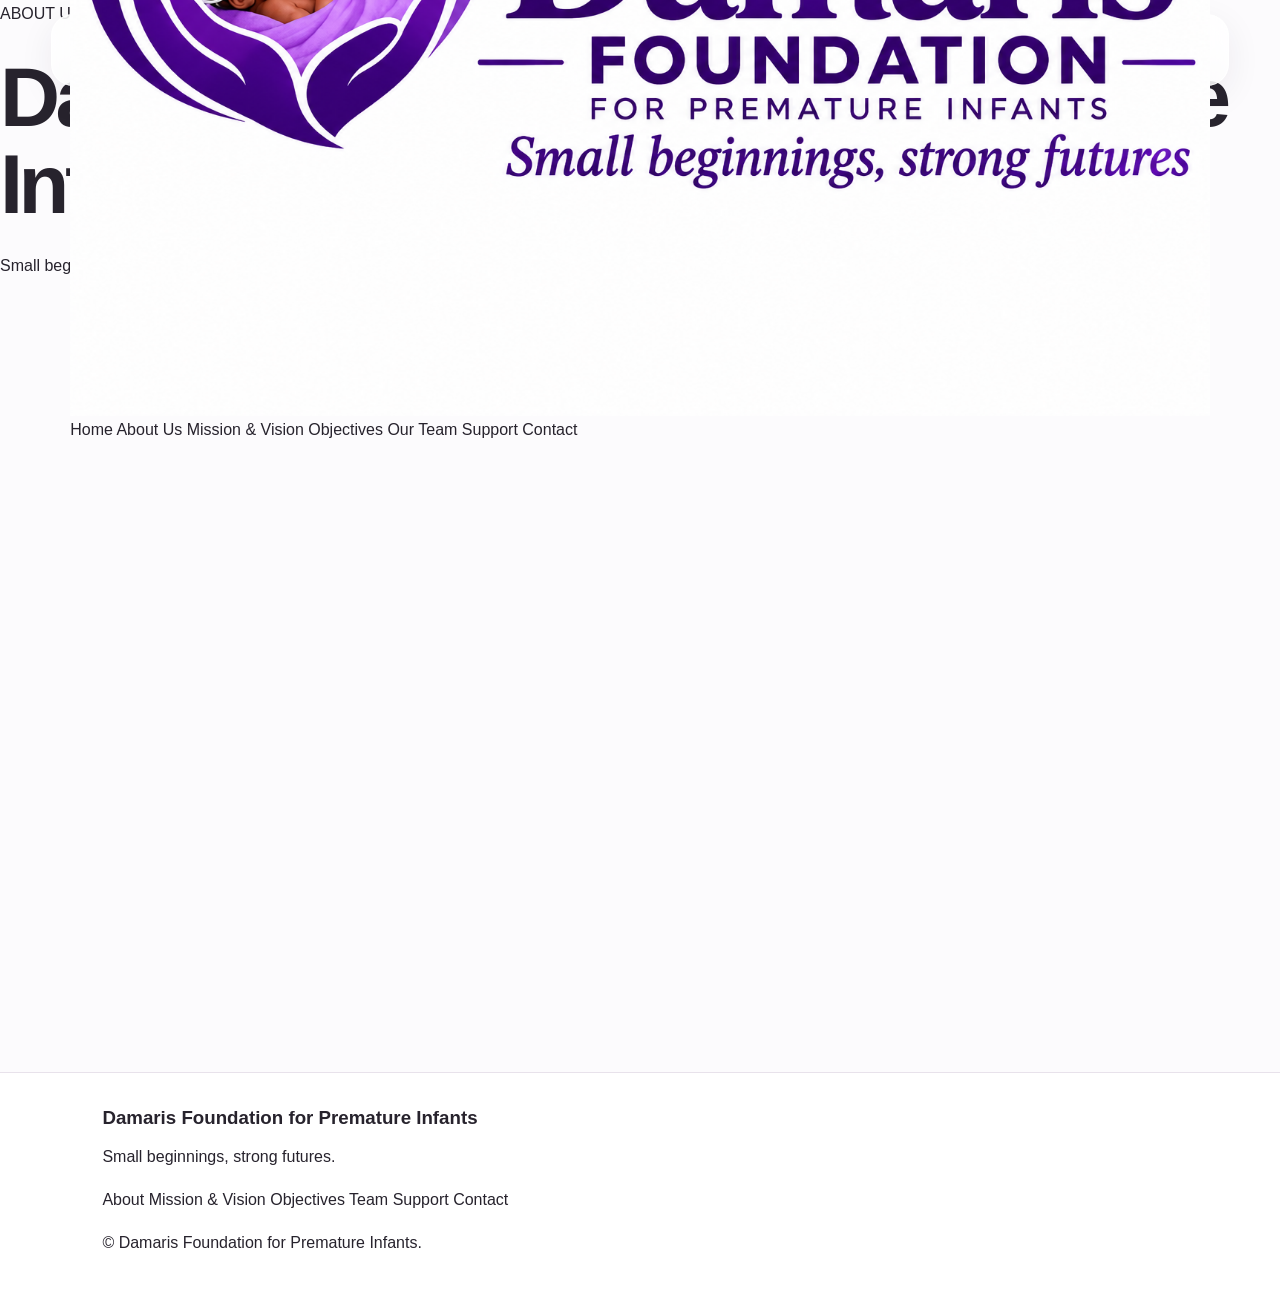
==== commit 95bbc12d: "Update about.html" ====
--- a/about.html
+++ b/about.html
@@ -1,361 +1,182 @@
-<!doctype html>
-
+<!DOCTYPE html>
 <html lang="en">
 <head>
-<meta charset="utf-8">
-<meta name="viewport" content="width=device-width,initial-scale=1">
-<meta name="description" content="About the Damaris Foundation for Premature Infants.">
-<meta name="theme-color" content="#cbb6dc"><title>About Us — Damaris Foundation for Premature Infants</title><link rel="preconnect" href="https://fonts.googleapis.com">
-<link rel="preconnect" href="https://fonts.gstatic.com" crossorigin>
-<link href="https://fonts.googleapis.com/css2?family=DM+Sans:wght@400;500;600;700&family=Manrope:wght@500;600;700;800&family=Playfair+Display:ital,wght@0,600;0,700;1,600;1,700&display=swap" rel="stylesheet"><link rel="stylesheet" href="style.css">
-</head><body><div class="progress" id="progress"></div>
-<div class="cursor-glow" id="cursorGlow"></div><!-- =========================
-     HEADER
-========================= --><header class="site-header" id="top">  <a class="brand" href="index.html" aria-label="Damaris Foundation home"><span class="brand-mark">
-  <span>D</span>
-</span>
+  <meta charset="UTF-8">
+  <meta name="viewport" content="width=device-width, initial-scale=1.0">
 
-<span>
-  <strong>Damaris Foundation</strong>
-  <small>for Premature Infants</small>
-</span>
+  <title>About Us | Damaris Foundation for Premature Infants</title>
 
-  </a><button
-class="menu-toggle"
-aria-label="Open navigation"
-aria-expanded="false"
+  <link rel="stylesheet" href="style.css">
+</head>
 
-«»
+<body>
 
-<span></span>
-<span></span>
+  <!-- HEADER -->
+  <header class="site-header">
+    <div class="container nav-wrap">
 
-  </button>  <nav class="nav" aria-label="Main navigation"><a href="about.html">About</a>
+      <a href="index.html" class="brand">
+        <img
+          src="file_00000000c2e4821084c634d9afd5cbf8.png"
+          alt="Damaris Foundation for Premature Infants"
+        >
+      </a>
 
-<a href="mission.html">Mission &amp; Vision</a>
+      <button
+        class="menu-toggle"
+        aria-label="Open navigation"
+        aria-expanded="false"
+      >
+        <span></span>
+        <span></span>
+      </button>
 
-<a href="objectives.html">Objectives</a>
+      <nav class="main-nav">
+        <a href="index.html">Home</a>
+        <a href="about.html" class="active">About Us</a>
+        <a href="mission.html">Mission & Vision</a>
+        <a href="objectives.html">Objectives</a>
+        <a href="team.html">Our Team</a>
+        <a href="support.html">Support</a>
+        <a href="contact.html">Contact</a>
+      </nav>
 
-<a href="team.html">Our Team</a>
-
-<a href="support.html">Support</a>
-
-<a href="contact.html">Contact</a>
-
-<a class="nav-donate" href="support.html#donate">
-  Donate <span>↗</span>
-</a>
-
-  </nav></header><main><!-- =========================
-     PAGE HERO
-========================= --><section class="hero">  <div class="hero-noise"></div>
-  <div class="hero-orb orb-one"></div>
-  <div class="hero-orb orb-two"></div>  <div class="hero-copy reveal"><div class="eyebrow-pill">
-  <span></span>
-  ABOUT THE FOUNDATION
-</div>
-
-<h1>
-  Protecting fragile lives with
-  <em>compassion.</em>
-</h1>
-
-<p class="hero-text">
-  The Damaris Foundation for Premature Infants is a dedicated
-  non-governmental organization based in Ibadan, Nigeria, working
-  to reduce infant mortality and long-term disability caused by
-  premature birth.
-</p>
-
-<div class="hero-meta">
-
-  <span>
-    <i></i>
-    Ibadan, Nigeria
-  </span>
-
-  <span>
-    Small beginnings · Strong futures
-  </span>
-
-</div>
-
-  </div>  <div class="hero-stage reveal delay-2"><div class="stage-ring ring-one"></div>
-<div class="stage-ring ring-two"></div>
-
-<div class="stage-card main-stage-card">
-
-  <img
-    src="file_00000000c2e4821084c634d9afd5cbf8.png"
-    alt="Damaris Foundation for Premature Infants logo"
-  >
-
-  <div class="stage-overlay"></div>
-
-  <div class="stage-caption">
-
-    <span>
-      Small beginnings, strong futures
-    </span>
-
-    <strong>
-      Damaris Foundation
-    </strong>
-
-  </div>
-
-</div>
-
-  </div></section><!-- =========================
-     WHO WE ARE
-========================= --><section class="section about-section">  <div class="section-kicker">
-    WHO WE ARE
-    <span></span>
-  </div>  <div class="about-heading"><h2>
-  A foundation built around
-  <em>life.</em>
-</h2>
-
-<div class="heading-note">
-  Based in Ibadan, Nigeria.
-</div>
-
-  </div>  <div class="about-layout"><div class="about-lead reveal">
-
-  <p>
-    The Damaris Foundation for Premature Infants is a dedicated
-    non-governmental organization based in Ibadan, Nigeria, working
-    tirelessly to reduce infant mortality and long-term disability
-    caused by premature birth.
-  </p>
-
-  <p>
-    Our mission is deeply inspired by the truth of Job 33:4:
-    “The Spirit of God has made me; the breath of the Almighty gives me life.”
-    We believe that every premature baby fighting for their breath
-    in a neonatal unit is a precious child with a divine purpose.
-  </p>
-
-</div>
+    </div>
+  </header>
 
 
-<div class="about-side reveal delay-1">
+  <!-- PAGE HERO -->
+  <main>
 
-  <div class="quote-line"></div>
+    <section class="page-hero">
+      <div class="container">
+        <span class="eyebrow">ABOUT US</span>
 
-  <p>
-    A premature arrival should never mean an early departure,
-    and financial hardship should never stand in the way of a
-    child’s right to breathe and survive.
-  </p>
+        <h1>
+          Damaris Foundation for Premature Infants
+        </h1>
 
-  <div class="side-label">
-    THE DAMARIS BELIEF
-  </div>
-
-</div>
-
-  </div>  <div class="about-bottom"><p>
-  Through rapid emergency intervention, critical resource
-  coordination, and professional advocacy, the Damaris Foundation
-  serves as a vital lifeline—ensuring that the most fragile infants
-  receive the support, dignity, and specialized care they need
-  to grow strong and thrive.
-</p>
-
-  </div></section><!-- =========================
-     WHAT WE DO
-========================= --><section class="section purpose-section">  <div class="section-kicker light">
-    OUR WORK
-    <span></span>
-  </div>  <div class="purpose-intro"><h2>
-  Supporting infants and
-  <br><em>their families.</em>
-</h2>
-
-<p>
-  The Foundation's work is centered around providing support,
-  intervention, coordination and advocacy for premature infants
-  and families who need it most.
-</p>
-
-  </div>  <div class="purpose-grid"><article class="purpose-card reveal">
-
-  <div class="card-number">
-    01
-  </div>
-
-  <span>
-    INTERVENTION
-  </span>
-
-  <h3>
-    Rapid emergency support.
-  </h3>
-
-  <p>
-    Through rapid emergency intervention and critical resource
-    coordination, the Foundation seeks to help fragile infants
-    receive the support they need.
-  </p>
-
-</article>
+        <p>
+          Small beginnings, strong futures.
+        </p>
+      </div>
+    </section>
 
 
-<article class="purpose-card accent reveal delay-1">
+    <!-- ABOUT US -->
+    <section class="content-section">
+      <div class="container narrow-content">
 
-  <div class="card-number">
-    02
-  </div>
+        <div class="section-heading reveal">
+          <span class="eyebrow">WHO WE ARE</span>
+          <h2>About Us</h2>
+        </div>
 
-  <span>
-    ADVOCACY
-  </span>
+        <div class="prose reveal">
 
-  <h3>
-    Professional advocacy.
-  </h3>
+          <p>
+            The Damaris Foundation for Premature Infants is a dedicated
+            non-governmental organization based in Ibadan, Nigeria, working
+            tirelessly to reduce infant mortality and long-term disability
+            caused by premature birth.
+          </p>
 
-  <p>
-    The Foundation works to advocate for improved accessibility
-    and support for premature infants and their families.
-  </p>
+          <p>
+            Our mission is deeply inspired by the truth of Job 33:4:
+            <em>“The Spirit of God has made me; the breath of the Almighty
+            gives me life.”</em> We believe that every premature baby fighting
+            for their breath in a neonatal unit is a precious creation with a
+            divine purpose. A premature arrival should never mean an early
+            departure, and financial hardship should never stand in the way of
+            a child's right to breathe and survive.
+          </p>
 
-</article>
+          <p>
+            Through rapid emergency intervention, critical resource
+            coordination, and professional advocacy, we bridge the gap to
+            high-quality neonatal care for indigent mothers. By matching
+            medical urgency with profound compassion, the Damaris Foundation
+            serves as a vital lifeline—ensuring that the most fragile infants
+            receive the support, dignity, and specialized care they need to
+            grow strong and thrive.
+          </p>
 
-  </div></section><!-- =========================
-     NEXT STEPS
-========================= --><section class="section values-section">  <div class="section-heading"><div class="section-kicker">
-  EXPLORE MORE
-  <span></span>
-</div>
+        </div>
 
-<h2>
-  Discover the Foundation's
-  <br><em>purpose and work.</em>
-</h2>
-
-  </div>  <div class="value-grid"><a
-  class="value-card reveal"
-  href="mission.html"
->
-
-  <span>01</span>
-
-  <div>
-
-    <h3>
-      Mission &amp; Vision
-    </h3>
-
-    <p>
-      Learn about the Foundation's mission and vision.
-    </p>
-
-  </div>
-
-  <b>↗</b>
-
-</a>
+      </div>
+    </section>
 
 
-<a
-  class="value-card reveal delay-1"
-  href="objectives.html"
->
+    <!-- QUICK NAVIGATION -->
+    <section class="content-section soft-section">
+      <div class="container">
 
-  <span>02</span>
+        <div class="section-heading reveal">
+          <span class="eyebrow">LEARN MORE</span>
+          <h2>Explore the Foundation</h2>
+        </div>
 
-  <div>
+        <div class="card-grid">
 
-    <h3>
-      Our Objectives
-    </h3>
+          <a href="mission.html" class="info-card reveal">
+            <span class="card-number">01</span>
+            <h3>Mission & Vision</h3>
+            <p>
+              Discover the Foundation's mission, vision and support services.
+            </p>
+          </a>
 
-    <p>
-      Explore the Foundation's 15 objectives.
-    </p>
+          <a href="objectives.html" class="info-card reveal">
+            <span class="card-number">02</span>
+            <h3>Our Objectives</h3>
+            <p>
+              Learn about the objectives guiding the Foundation's work.
+            </p>
+          </a>
 
-  </div>
+          <a href="team.html" class="info-card reveal">
+            <span class="card-number">03</span>
+            <h3>Our Team</h3>
+            <p>
+              Meet the people serving the Damaris Foundation.
+            </p>
+          </a>
 
-  <b>↗</b>
+        </div>
 
-</a>
+      </div>
+    </section>
+
+  </main>
 
 
-<a
-  class="value-card reveal delay-2"
-  href="team.html"
->
+  <!-- FOOTER -->
+  <footer class="site-footer">
+    <div class="container footer-inner">
 
-  <span>03</span>
+      <div>
+        <h3>Damaris Foundation for Premature Infants</h3>
+        <p>Small beginnings, strong futures.</p>
+      </div>
 
-  <div>
+      <div class="footer-links">
+        <a href="about.html">About</a>
+        <a href="mission.html">Mission & Vision</a>
+        <a href="objectives.html">Objectives</a>
+        <a href="team.html">Team</a>
+        <a href="support.html">Support</a>
+        <a href="contact.html">Contact</a>
+      </div>
 
-    <h3>
-      Our Team
-    </h3>
+      <p class="copyright">
+        © <span id="year"></span> Damaris Foundation for Premature Infants.
+      </p>
 
-    <p>
-      Meet the people supporting the Foundation's work.
-    </p>
+    </div>
+  </footer>
 
-  </div>
 
-  <b>↗</b>
+  <script src="script.js"></script>
 
-</a>
-
-  </div></section></main><!-- =========================
-     FOOTER
-========================= --><footer>  <div class="footer-top"><div class="brand footer-brand">
-
-  <span class="brand-mark">
-    <span>D</span>
-  </span>
-
-  <span>
-    <strong>Damaris Foundation</strong>
-    <small>for Premature Infants</small>
-  </span>
-
-</div>
-
-<p>
-  “Small beginnings, strong futures”
-</p>
-
-<a
-  class="back-top"
-  href="#top"
->
-  Back to top ↑
-</a>
-
-  </div>  <div class="footer-bottom"><span>
-  © <span id="year"></span>
-  Damaris Foundation for Premature Infants.
-</span>
-
-<span>
-  Ibadan, Nigeria
-</span>
-
-<div>
-
-  <a href="index.html">
-    Home
-  </a>
-
-  <a href="team.html">
-    Team
-  </a>
-
-  <a href="contact.html">
-    Contact
-  </a>
-
-</div>
-
-  </div></footer><script src="script.js"></script></body>
+</body>
 </html>
